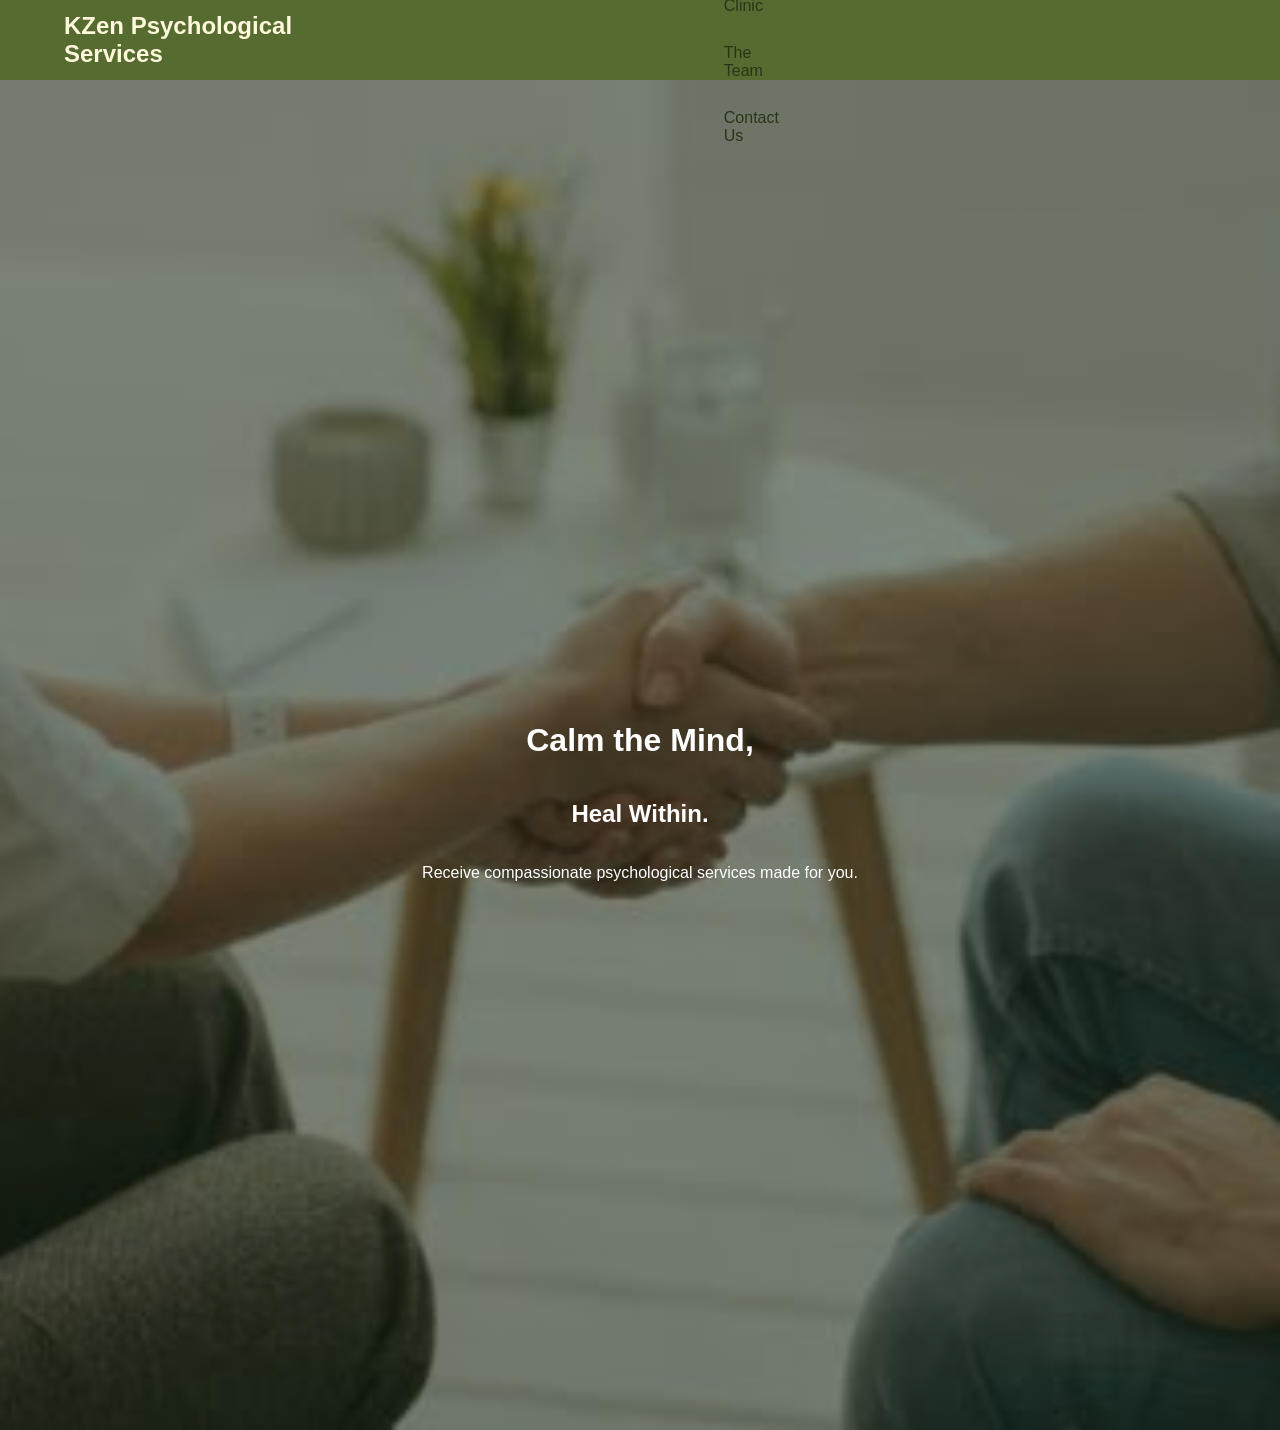
==== index.html @ f2ebad03 "Update index.html" ====
<!DOCTYPE html>
<html lang="en">
  <head>
    <meta charset="UTF-8">
    <meta name="viewport" content="width=device-width, initial-scale=1.0">
    <title>KZen Psychological Services</title>
    <style>
        :root {
            --color-background: #556B2F;
            --color-text: #FFF8DC;
            --color-link-hover: #ffffff;
            --color-primary: #ffffff;
            --font-family-sans-serif: "Inter", -apple-system, sans-serif;
            --navbar-height: 80px;
            --border-radius: 8px;
            --transition-speed: 0.6s;
        }

        @import url('https://fonts.googleapis.com/css2?family=Inter:wght@500&display=swap');
        
        *, *::before, *::after { box-sizing: border-box; }
        body { margin: 0; font-family: var(--font-family-sans-serif); background-color: var(--color-background); }
        .content { min-height: 150vh; padding: 1.5rem; text-align: center; color: #fff; display: flex;
    flex-direction: column;
    justify-content: center;
    align-items: center;

    background-image:
        linear-gradient(
            rgba(20, 40, 20, 0.55),
            rgba(20, 40, 20, 0.55)
        ),
        url("therapy.jfif");

    background-size: cover;
    background-position: center;
    background-repeat: no-repeat;
                  padding-top: calc(var(--navbar-height) + 2rem); }
        ul { list-style: none; margin: 0; padding: 0; }
        a { text-decoration: none; color: var(--color-text); }

        .navbar {
            position: sticky; top: 0; z-index: 1000;
            height: var(--navbar-height); display: flex; align-items: center;
        }
        .navbar__container { display: flex; align-items: center; justify-content: space-between; width: 100%; max-width: 1200px; margin: 0 auto; padding: 0 1.5rem; }
        .navbar__brand { font-size: 1.5rem; font-weight: 600; }
        .navbar__nav { display: none; }
        
        /* Mobile Hamburger Menu */
        .navbar__mobile-toggle { display: block; background: transparent; border: none; cursor: pointer; color: var(--color-text); }
        .mobile-menu-pane {
            position: fixed; top: 0; left: 0; width: 80%; max-width: 300px; height: 100%;
            background-color: #141414; padding: 1.5rem; transform: translateX(-100%);
            transition: transform 0.3s ease; z-index: 1001;
        }
        .mobile-menu-pane.is-open { transform: translateX(0); }
        .mobile-menu-pane ul { margin-top: 4rem; }
        .mobile-menu-pane .nav-link { display: block; font-size: 1.2rem; padding: 1rem 0; }

        .animated-border-svg {
            display: none;
        }

        /*
        ========================================
        Desktop & SVG Border Styles
        ========================================
        */
        @media (min-width: 576px) {
          .nav-link:focus-visible { outline: none; }
            .navbar__mobile-toggle, .mobile-menu-pane { display: none; }
            .navbar__nav { display: block; }
            .nav-list { display: flex; gap: 1rem; }
          /* ================================
   SERVICES MEGA MENU
================================ */

.mega-menu-item {
    position: static;
}

.mega-menu {
    position: absolute;

    top: var(--navbar-height);
    left: 50%;

    width: 90vw;
    max-width: 1000px;

    background-color: #f5f5ec;

    border-radius: var(--border-radius);

    box-shadow: 0 15px 40px rgba(0, 0, 0, 0.2);

    opacity: 0;
    visibility: hidden;
    pointer-events: none;

    transform: translateX(-50%) translateY(-10px);

    transition:
        opacity 0.3s ease,
        transform 0.3s ease,
        visibility 0.3s ease;

    z-index: 1001;
}


/* SHOW ONLY WHEN SERVICES IS HOVERED */

.mega-menu-item:hover > .mega-menu {
    opacity: 1;
    visibility: visible;
    pointer-events: auto;

    transform: translateX(-50%) translateY(0);
}


/* MEGA MENU CONTENT */

.mega-menu__content {
    padding: 2rem;
}

.mega-menu__grid {
    display: grid;

    grid-template-columns: 1fr 1fr 1.2fr;

    gap: 2rem;
}

.mega-menu__column {
    min-width: 0;
}

.mega-menu__heading {
    display: block;

    margin: 0 0 1rem;

    font-size: 0.9rem;
    font-weight: 600;

    text-transform: uppercase;

    color: #556B2F;
}

.mega-menu__list {
    padding: 0;
}

.mega-menu__list li {
    margin-bottom: 0.4rem;
}

.mega-menu__list li a {
    display: block;

    padding: 0.7rem;

    color: #283618;

    border-radius: 6px;

    transition:
        background-color 0.25s ease,
        transform 0.25s ease;
}

.mega-menu__list li a:hover {
    background-color: #e7e8d8;
    transform: translateX(4px);
}


/* FEATURE */

.mega-menu__feature {
    overflow: hidden;

    border-radius: var(--border-radius);

    background-color: #e7e8d8;
}

.mega-menu__feature img {
    display: block;

    width: 100%;
    height: 150px;

    object-fit: cover;
}

.mega-menu__feature-content {
    padding: 1.25rem;
}

.mega-menu__feature-content h4 {
    margin: 0 0 0.5rem;
    color: #283618;
}

.mega-menu__feature-content p {
    margin: 0 0 1rem;
    color: #596044;
    font-size: 0.9rem;
}

.mega-menu__cta {
    display: inline-block;

    padding: 0.6rem 1rem;

    background-color: #556B2F;
    color: white;

    border-radius: var(--border-radius);
}


            .nav-link {
                position: relative;
                padding: 1rem 1.5rem;
                font-weight: 500;
                transition: color var(--transition-speed) ease;
            }
            .nav-link:hover, .nav-link:focus-visible { color: var(--color-link-hover); }
            :focus-visible { outline: 2px solid var(--color-primary); border-radius: var(--border-radius); }
            .nav-link:focus-visible { outline: none; }
            
            /* The SVG container */
            .animated-border-svg {
                display: block;
                position: absolute; inset: 0;
                width: 100%; height: 100%;
                pointer-events: none; /* Allows clicks to go through to the link */
                z-index: -1;
            }
            
            /* The rectangle path to be animated */
            .animated-border-svg rect {
                fill: none;
                stroke: var(--color-primary);
                stroke-width: 2px;
                stroke-linecap: round;
                
                /*
                 This is the core animation technique.
                 - stroke-dasharray is set to a large number that's guaranteed
                   to be longer than the perimeter of the rectangle. This creates
                   a single long dash followed by an equally long gap.
                 - stroke-dashoffset pushes this dash along the path. By setting
                   it to the same value, we push the visible dash completely out of view.
                */
                stroke-dasharray: 1000;
                stroke-dashoffset: 1000;
                transition: stroke-dashoffset var(--transition-speed) ease-in-out;
            }
            
            /*
             On hover/focus, we transition the offset back to 0.
             This animates the dash back into view, making it "draw" itself.
            */
            .nav-link:hover .animated-border-svg rect,
            .nav-link:focus-visible .animated-border-svg rect {
                stroke-dashoffset: 0;
            }

            @media (prefers-reduced-motion: reduce) {
                .animated-border-svg rect { transition: none; }
            }
        }
    </style>
  </head>
<body>
    <header class="navbar">
        <div class="navbar__container">
            <a href="#" class="navbar__brand">KZen Psychological Services</a>
            <nav class="navbar__nav" id="main-nav">

    <ul class="nav-list">

        <!-- HOME -->
        <li>
            <a href="#" class="nav-link">
                Home

                <svg class="animated-border-svg"
                     viewBox="0 0 100 40"
                     preserveAspectRatio="none">
                    <rect width="100%" height="100%" rx="8" />
                </svg>
            </a>
        </li>


        <!-- SERVICES + MEGA MENU -->
        <li class="mega-menu-item">

            <a href="#"
               class="nav-link mega-menu-toggle"
               role="button"
               aria-haspopup="true"
               aria-expanded="false">

                Services

                <svg class="animated-border-svg"
                     viewBox="0 0 100 40"
                     preserveAspectRatio="none">
                    <rect width="100%" height="100%" rx="8" />
                </svg>

            </a>


            <!-- MEGA MENU -->
            <div class="mega-menu">

                <div class="mega-menu__content">

                    <div class="mega-menu__grid">


                        <!-- COLUMN 1 -->
                        <div class="mega-menu__column">

                            <h3 class="mega-menu__heading">
                                For Individuals
                            </h3>

                            <ul class="mega-menu__list">

                                <li>
                                    <a href="#">
                                        Counseling
                                    </a>
                                </li>

                                <li>
                                    <a href="#">
                                        Psychological Assessment
                                    </a>
                                </li>

                                <li>
                                    <a href="#">
                                        Psychotherapy
                                    </a>
                                </li>

                            </ul>

                        </div>


                        <!-- COLUMN 2 -->
                        <div class="mega-menu__column">

                            <h3 class="mega-menu__heading">
                                Employee-Related
                            </h3>

                            <ul class="mega-menu__list">

                                <li>
                                    <a href="#">
                                        Mental Health Certificate
                                    </a>
                                </li>

                                <li>
                                    <a href="#">
                                        Mental Health Workshops
                                    </a>
                                </li>

                                <li>
                                    <a href="#">
                                        Employee Assistance Programs (EAP)
                                    </a>
                                </li>

                            </ul>

                        </div>


                        <!-- COLUMN 3 -->
                          <div class="mega-menu__column">

                            <h3 class="mega-menu__heading">
                                For Students
                            </h3>

                            <ul class="mega-menu__list">

                                <li>
                                    <a href="#">
                                        Research Instrument Validation
                                    </a>
                                </li>

                                <li>
                                    <a href="#">
                                        Qualitative Data Analysis
                                    </a>
                                </li>

                                <li>
                                    <a href="#">
                                        Clinical Internship
                                    </a>
                                </li>

                            </ul>

                        </div>

                                </div>

                            </div>

                        </div>


        <!-- PRICING -->
        <li>
            <a href="#" class="nav-link">
                Pricing

                <svg class="animated-border-svg"
                     viewBox="0 0 100 40"
                     preserveAspectRatio="none">
                    <rect width="100%" height="100%" rx="8" />
                </svg>
            </a>
        </li>


        <!-- ABOUT -->
           <li class="mega-menu-item">

            <a href="#"
               class="nav-link mega-menu-toggle"
               role="button"
               aria-haspopup="true"
               aria-expanded="false">

                About

                <svg class="animated-border-svg"
                     viewBox="0 0 100 40"
                     preserveAspectRatio="none">
                    <rect width="100%" height="100%" rx="8" />
                </svg>

            </a>


            <!-- MEGA MENU -->
            <div class="mega-menu--about" {width:320px;}>

                <div class="mega-menu__content">

                    <div class="mega-menu__grid">


                        <!-- COLUMN 1 -->
                        <div class="mega-menu__column">

                            <h3 class="mega-menu__heading">
                                About us
                            </h3>

                            <ul class="mega-menu__list">

                                <li>
                                    <a href="#">
                                        Our Clinic
                                    </a>
                                </li>
                
                                <li>
                                    <a href="#">
                                        The Team
                                    </a>
                                </li>

                                <li>
                                    <a href="#">
                                        Contact Us
                                    </a>
                                </li>
                            </ul>
                        </div>

                                </div>

                            </div>

                        </div>
        </li>


        <!-- APPOINTMENT -->
        <li>
            <a href="#" class="nav-link">
                Book Now!

                <svg class="animated-border-svg"
                     viewBox="0 0 100 40"
                     preserveAspectRatio="none">
                    <rect width="100%" height="100%" rx="8" />
                </svg>
            </a>
        </li>

    </ul>

            </nav>
            <button class="navbar__mobile-toggle" id="mobile-toggle" aria-label="Open Menu">
                <svg width="24" height="24" viewBox="0 0 24 24"><path fill="currentColor" d="M3,6H21V8H3V6M3,11H21V13H3V11M3,16H21V18H3V16Z" /></svg>
            </button>
        </div>
    </header>

    <div class="mobile-menu-pane" id="mobile-menu-pane"></div>
    <main class="content"><h1>Calm the Mind,</h1>
    <h2>Heal Within.</h2>
    <p>
      Receive compassionate psychological services made for you.
    </p>
      
    </main>

    <script>
    document.addEventListener('DOMContentLoaded', () => {
        const mobileToggle = document.getElementById('mobile-toggle');
        const mobileMenuPane = document.getElementById('mobile-menu-pane');
        const mainNav = document.getElementById('main-nav');
        if(mainNav) {
            mobileMenuPane.innerHTML = mainNav.innerHTML;
        }
        if(mobileToggle) {
            mobileToggle.addEventListener('click', (e) => {
                e.stopPropagation();
                mobileMenuPane.classList.toggle('is-open');
            });
        }
    });
    </script>
</body>
</html>
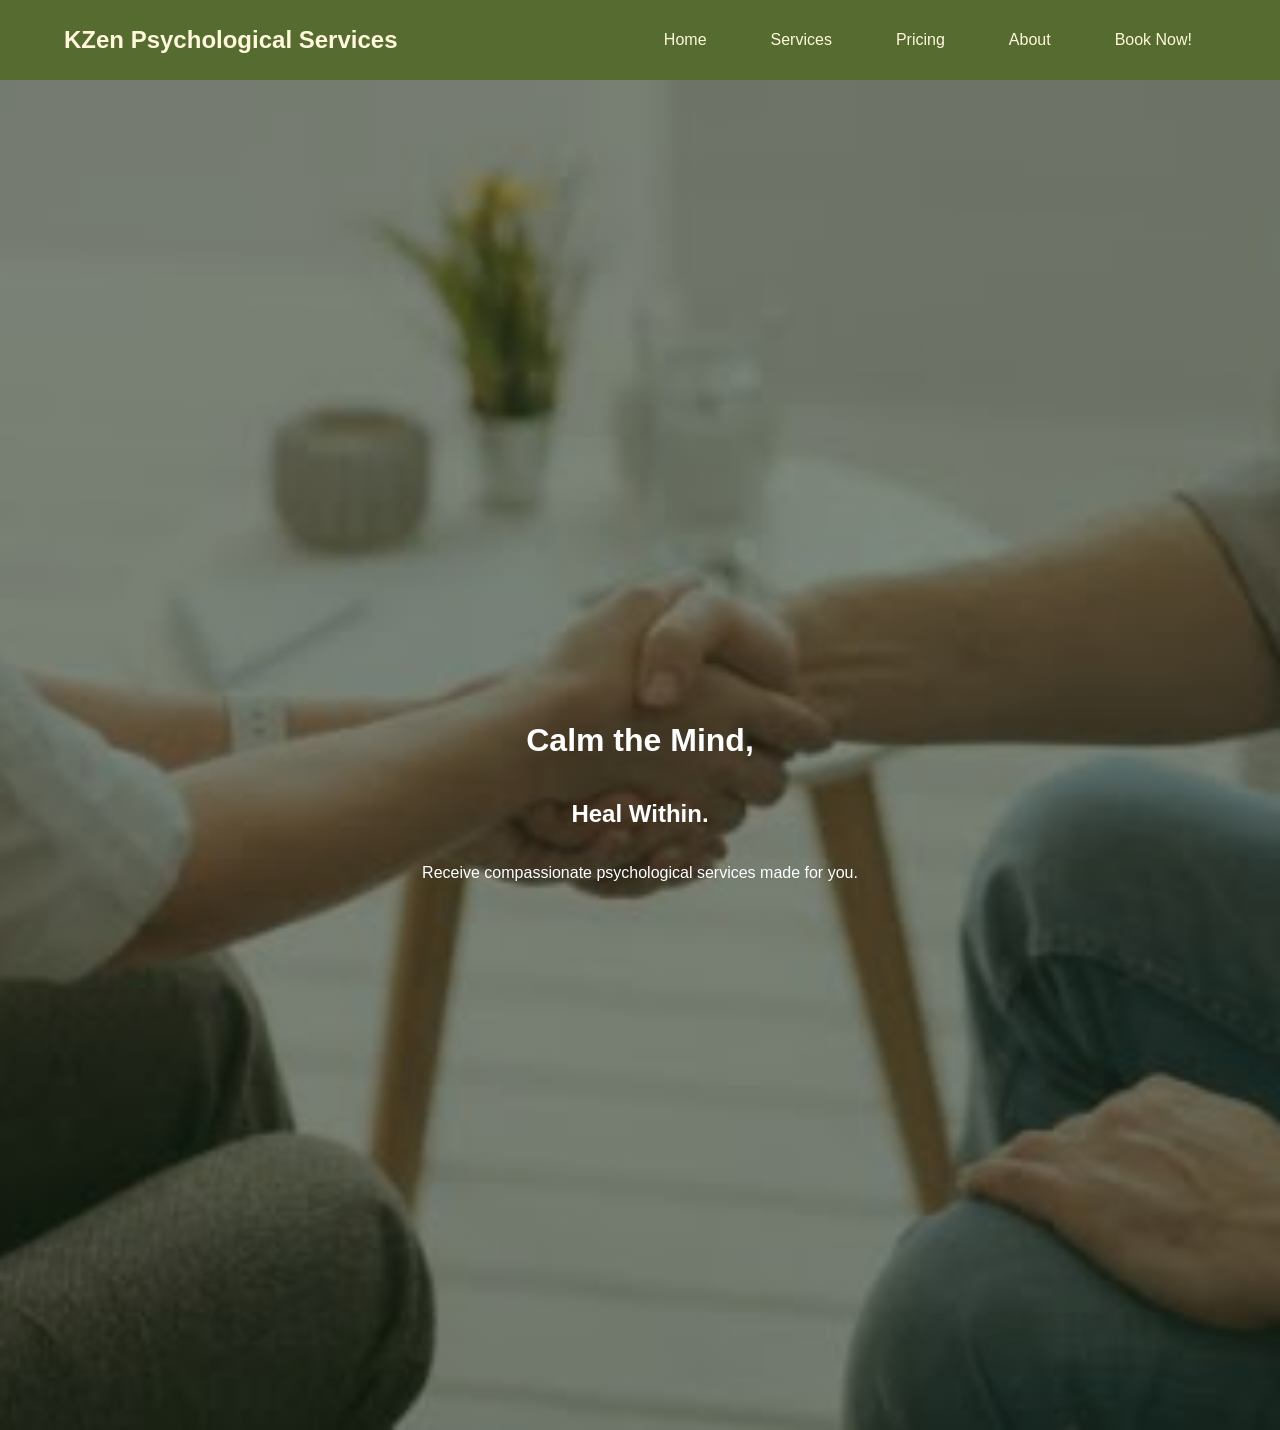
==== commit a5198c31: "Update index.html" ====
--- a/index.html
+++ b/index.html
@@ -467,7 +467,7 @@
 
 
             <!-- MEGA MENU -->
-            <div class="mega-menu--about" {width:320px;}>
+            <div class="mega-menu">
 
                 <div class="mega-menu__content">
 
